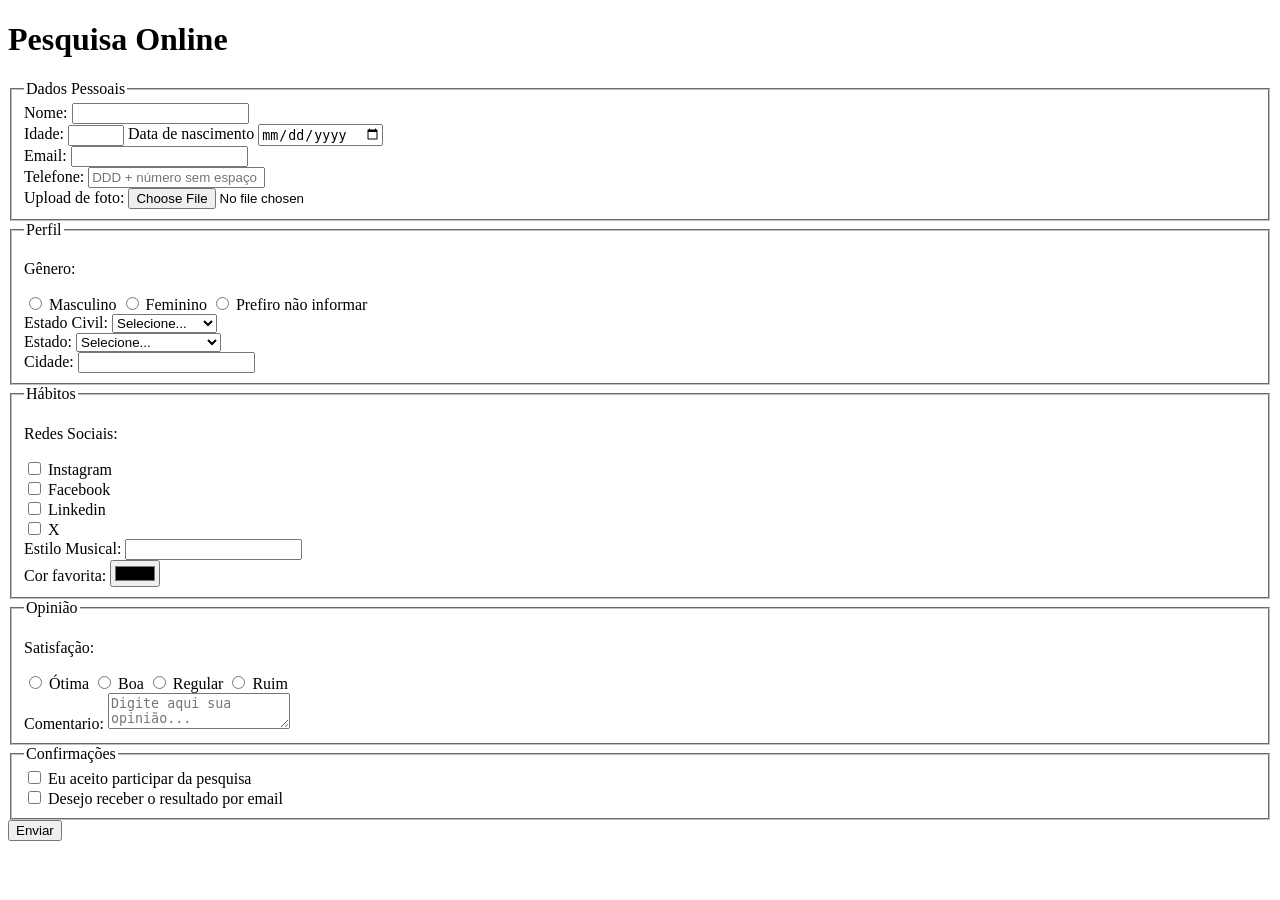
==== index.html @ 1ec1e95e "adicionada sessao de consentimento e resultado" ====
<!DOCTYPE html>
<html lang="pt-bt">
<head>
    <meta charset="UTF-8">
    <meta name="viewport" content="width=device-width, initial-scale=1.0">
    <link rel="stylesheet" href="style.css">
    <title>Pesquisa Culturama</title>
</head>
<body>
    <header><h1>Pesquisa Online</h1></header>
    <section>
        <form action="" method="get">
            <fieldset>
                <legend>Dados Pessoais</legend>
                <label for="name">Nome:</label>
                <input type="text" name="userName" id="name" required>
                <br>
                <label for="age">Idade:</label>
                <input type="number" name="userAge" id="age" min="12" max="100" required>
                <label for="birthDate">Data de nascimento</label>
                <input type="date" name="userBirthDate" id="birthDate">
                <br>
                <label for="email">Email:</label>
                <input id="email" type="email" name="userEmail">
                <br>
                <label for="phoneNumber">Telefone:</label>
                <input id="phoneNumber" type="tel" name="userPhoneNumber" pattern="[0-9]{11}" placeholder="DDD + número sem espaço e hífem">
                <br>
                <label for="image">Upload de foto:</label>
                <input id="image" type="file" accept="image/*" name="userImage">
                <br>
            </fieldset>
            <fieldset>
                <legend>Perfil</legend>

                <p>Gênero:</p>
                <input type="radio" name="userGender" id="masc" value="Masculino">
                <label for="masc">Masculino</label>
                <input type="radio" name="userGender" id="fem" value="Feminio">
                <label for="fem">Feminino</label>
                <input type="radio" name="userGender" id="notInformed" value="notInformed">
                <label for="notInformed" >Prefiro não informar</label>
                <br>
                <label for="maritalStatus">Estado Civil:</label>
                <select name="userMaritalStatus" id="maritalStatus">
                    <option value="notInformed">Selecione...</option>
                    <option value="casado">Casado</option>
                    <option value="solteiro">Solteiro</option>
                    <option value="divorciado">Divorciado</option>
                    <option value="uniaoEstavel">União Estavel</option>
                </select>
                <br>
                <label for="state">Estado:</label>
                <select name="userSate" id="state" required>
                    <option value="notInformed">Selecione...</option>
                    <option value="acre">Acre</option>
                    <option value="alagoas">Alagoas</option>
                    <option value="amapa">Amapá</option>
                    <option value="amazonas">Amazonas</option>
                    <option value="bahia">Bahia</option>
                    <option value="ceara">Ceará</option>
                    <option value="distritoFederal">Distrito Federal</option>
                    <option value="espiritoSanto">Espirito Santo</option>
                    <option value="goias">Goiás</option>
                    <option value="maranhao">Maranhão</option>
                    <option value="matoGrossoDoSul">Mato Grosso do Sul</option>
                    <option value="matoGrosso">Mato Grosso</option>
                    <option value="minasGerais">Minas Gerais</option>
                    <option value="para">Pará</option>
                    <option value="paraiba">Paraíba</option>
                    <option value="parana">Paraná</option>
                    <option value="pernambuco">Pernambuco</option>
                    <option value="piaui">Piauí</option>
                    <option value="rioDeJaneiro">Rio de Janeiro</option>
                    <option value="rioGrandeDoNorte">Rio Grande do Norte</option>
                    <option value="rioGrandeDoSul">Rio Grande do Sul</option>
                    <option value="rondonia">Rondônia</option>
                    <option value="roraima">Roraima</option>
                    <option value="santaCatarina">Santa Catarina</option>
                    <option value="saoPaulo">São Paulo</option>
                    <option value="sergipe">Sergipe</option>
                    <option value="tocantins">Tocantins</option>
                </select>
                <br>
                <label for="city">Cidade:</label>
                <input type="text" name="userCity" id="city">
            </fieldset>
            <fieldset>
                <legend>Hábitos</legend>

                <p>Redes Sociais:</p>
                <input type="checkbox" name="social" id="instagram" value="instagram">
                <label for="instagram">Instagram</label>
                <br>
                <input type="checkbox" name="social" id="facebook" value="facebook">
                <label for="facebook">Facebook</label>
                <br>
                <input type="checkbox" name="social" id="linkedin" value="linkedin">
                <label for="linkedin">Linkedin</label>
                <br>
                <input type="checkbox" name="social" id="x" value="x">
                <label for="x">X</label>
                <br>
                <label for="musicStyle">Estilo Musical:</label>
                <input type="text" name="userMusicStyle" id="musicStyle" list="styleTypes">
                <datalist id="styleTypes">
                    <option value="Rock">
                    <option value="Sertanejo">
                    <option value="Pagode">
                    <option value="Kpop">
                </datalist>
                <br>
                <label for="favoriteColor">Cor favorita:</label>
                <input type="color" name="userFavoriteColor" id="favoriteColor">
            </fieldset>
            <fieldset>
                <legend>Opinião</legend>

                <p>Satisfação:</p>
                <input type="radio" name="userSatisfaction" id="excellent">
                <label for="excellent">Ótima</label>
                <input type="radio" name="userSatisfaction" id="good">
                <label for="good">Boa</label>
                <input type="radio" name="userSatisfaction" id="regular">
                <label for="regular">Regular</label>
                <input type="radio" name="userSatisfaction" id="bad">
                <label for="bad">Ruim</label>
                <br>
                <label for="comment">Comentario:</label>
                <textarea name="userComment" id="comment" placeholder="Digite aqui sua opinião..."></textarea>
            </fieldset>
            <fieldset>
                <legend>Confirmações</legend>

                <input type="checkbox" name="userLgpd" id="userLgpdTerm" value="accepted" required>
                <label for="userLgpdTerm">Eu aceito participar da pesquisa</label>
                <br>
                <input type="checkbox" name="userGetResult" id="getResult" value="accepted">
                <label for="getResult">Desejo receber o resultado por email
            </fieldset>
            <button type="submit">Enviar</button>
        </form>
    </section>
</body>
</html>
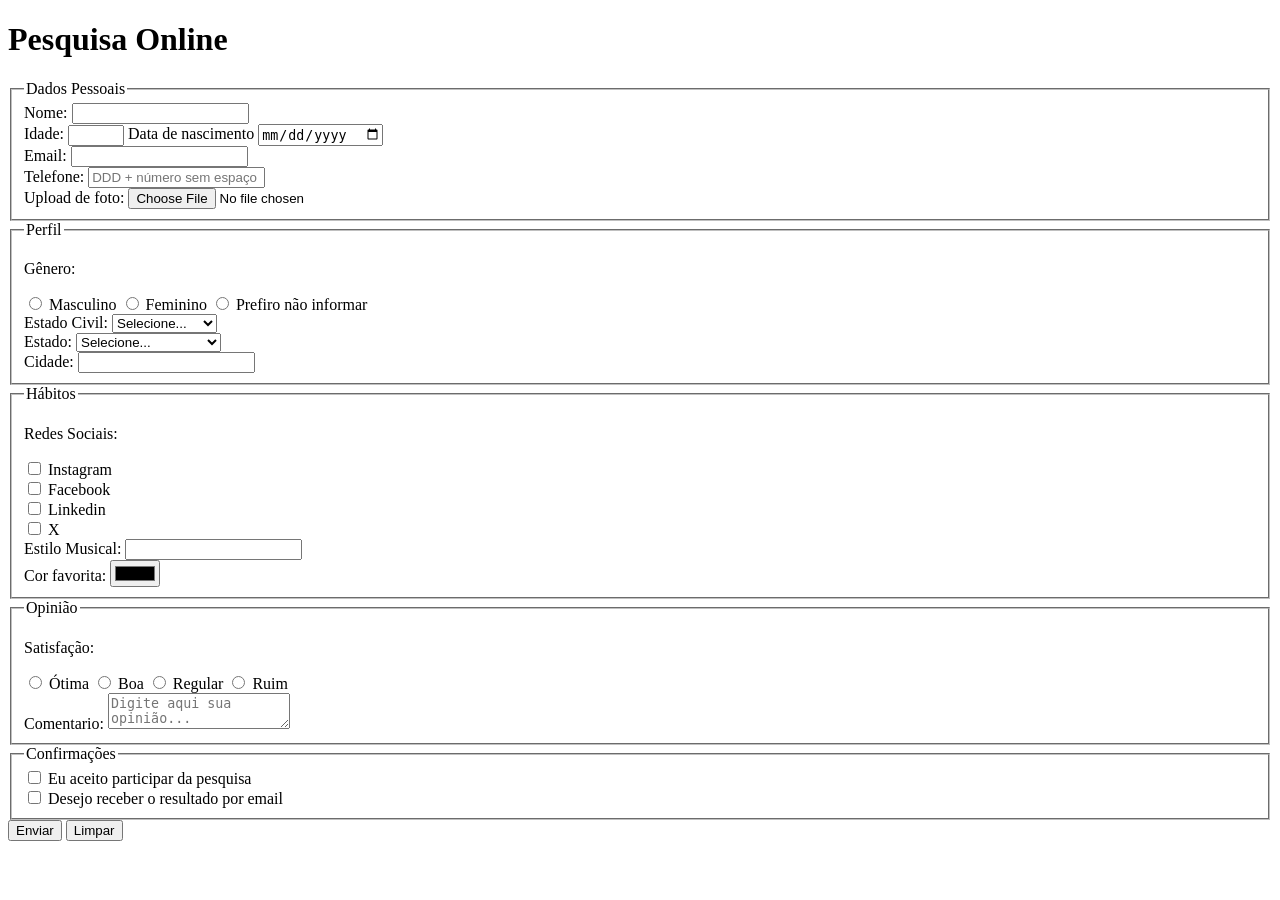
==== commit 65b94251: "adicionado botao reset" ====
--- a/index.html
+++ b/index.html
@@ -139,6 +139,7 @@
                 <label for="getResult">Desejo receber o resultado por email
             </fieldset>
             <button type="submit">Enviar</button>
+            <button type="reset">Limpar</button>
         </form>
     </section>
 </body>
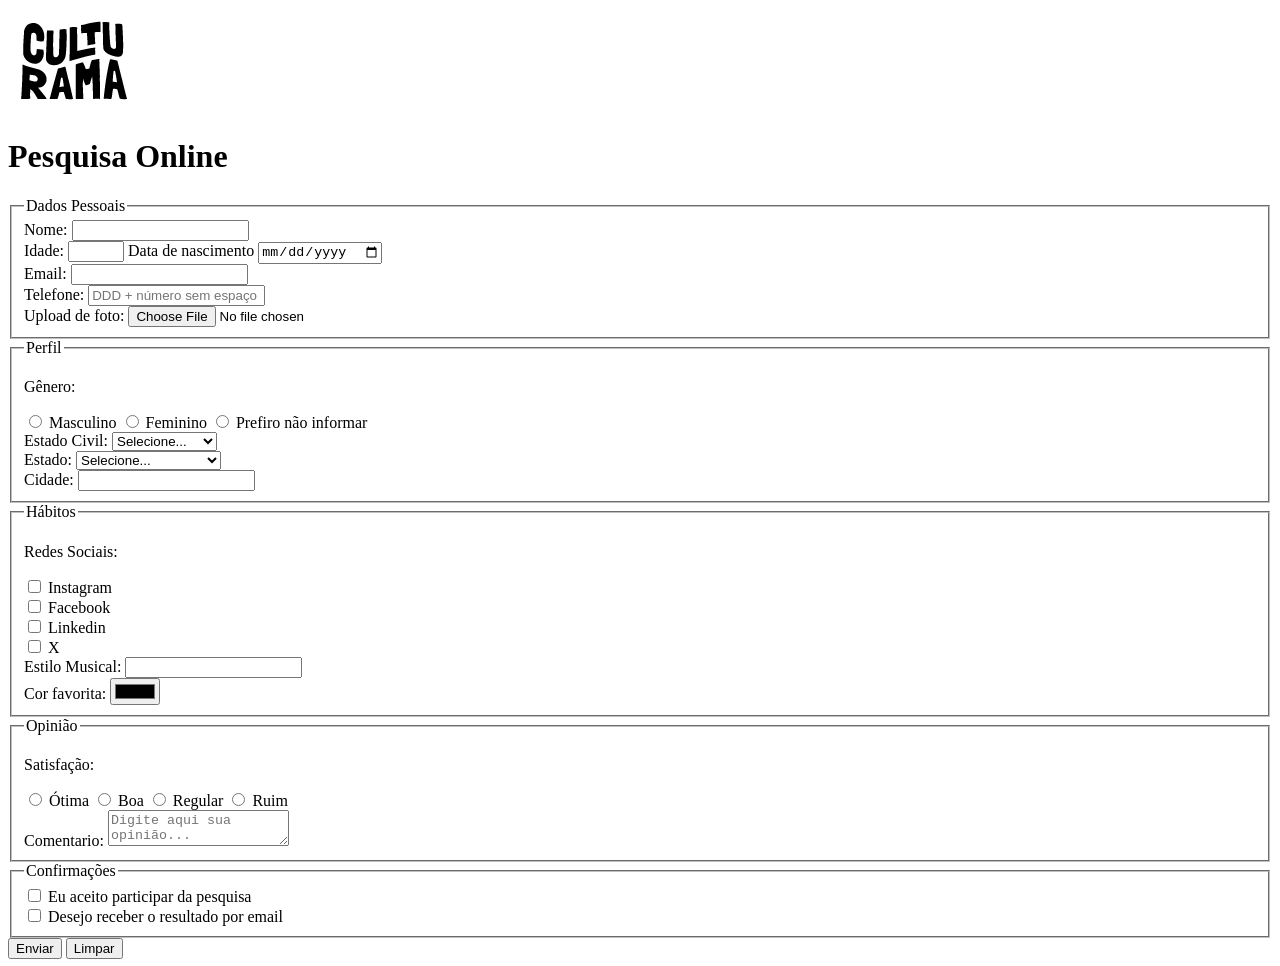
==== commit 79a5606b: "adicionada logo e favicon" ====
--- a/index.html
+++ b/index.html
@@ -3,11 +3,15 @@
 <head>
     <meta charset="UTF-8">
     <meta name="viewport" content="width=device-width, initial-scale=1.0">
-    <link rel="stylesheet" href="style.css">
+    <link rel="stylesheet" href="css/style.css">
+    <link rel="shortcut icon" href="culturama-favico.png" type="image/png">
     <title>Pesquisa Culturama</title>
 </head>
 <body>
-    <header><h1>Pesquisa Online</h1></header>
+    <header>
+        <img src="img/logo-culturama.png" alt="logo-culturama">
+        <h1>Pesquisa Online</h1>
+    </header>
     <section>
         <form action="" method="get">
             <fieldset>
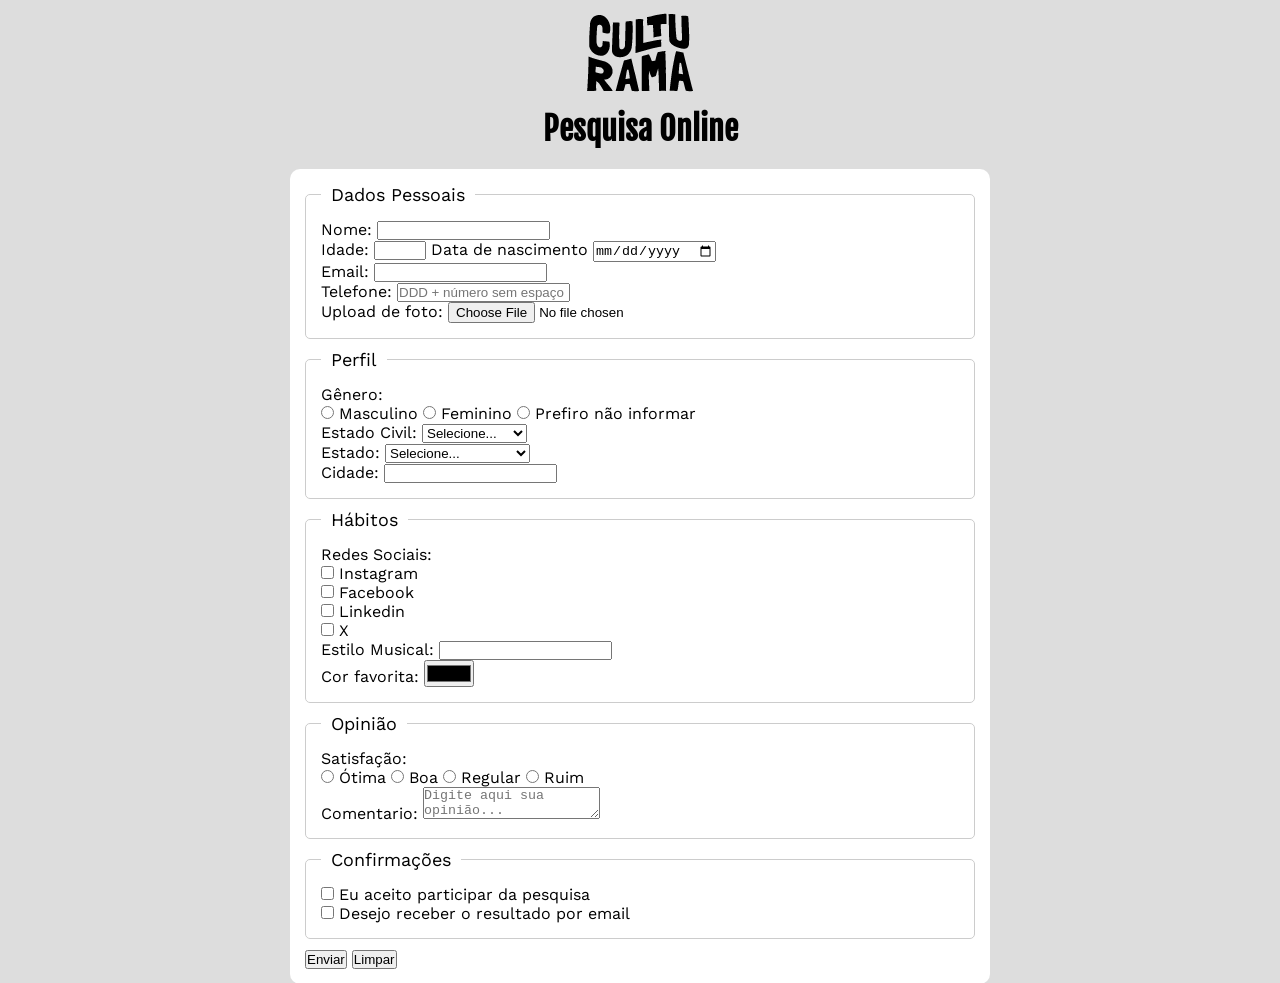
==== commit 4a3412d1: "feito o css inicial do formulario" ====
--- a/index.html
+++ b/index.html
@@ -8,6 +8,7 @@
     <title>Pesquisa Culturama</title>
 </head>
 <body>
+    <main>
     <header>
         <img src="img/logo-culturama.png" alt="logo-culturama">
         <h1>Pesquisa Online</h1>
@@ -146,5 +147,6 @@
             <button type="reset">Limpar</button>
         </form>
     </section>
+    </main>
 </body>
 </html>
--- a/css/style.css
+++ b/css/style.css
@@ -0,0 +1,46 @@
+@font-face {
+    font-family: "FjallaOne";
+    src: url(../fonts/FjallaOne-Regular.ttf);
+}
+@font-face {
+    font-family: "WorkSans";
+    src: url(../fonts/WorkSans-Regular.ttf);
+}
+*{
+    padding: 0;
+    margin: 0;
+    box-sizing: border-box;
+}
+
+
+body{
+    background-color: #dddddd;
+    font-family: "WorkSans", sans-serif;
+}
+main{
+    width: 100%;
+    max-width: 700px;
+    margin: 0 auto;
+}
+header{
+    text-align: center;
+    margin-bottom: 20px;
+}
+h1 {
+    font-family: "FjallaOne", sans-serif;
+}
+form{
+    background-color: #fff;
+    padding: 15px;
+    border-radius: 10px;
+}
+fieldset{
+    padding: 15px;
+    border: 1px solid #ccc;
+    border-radius: 5px;
+    margin-bottom: 10px;
+}
+legend {
+    font-size: 18px;
+    padding: 0 10px;
+}
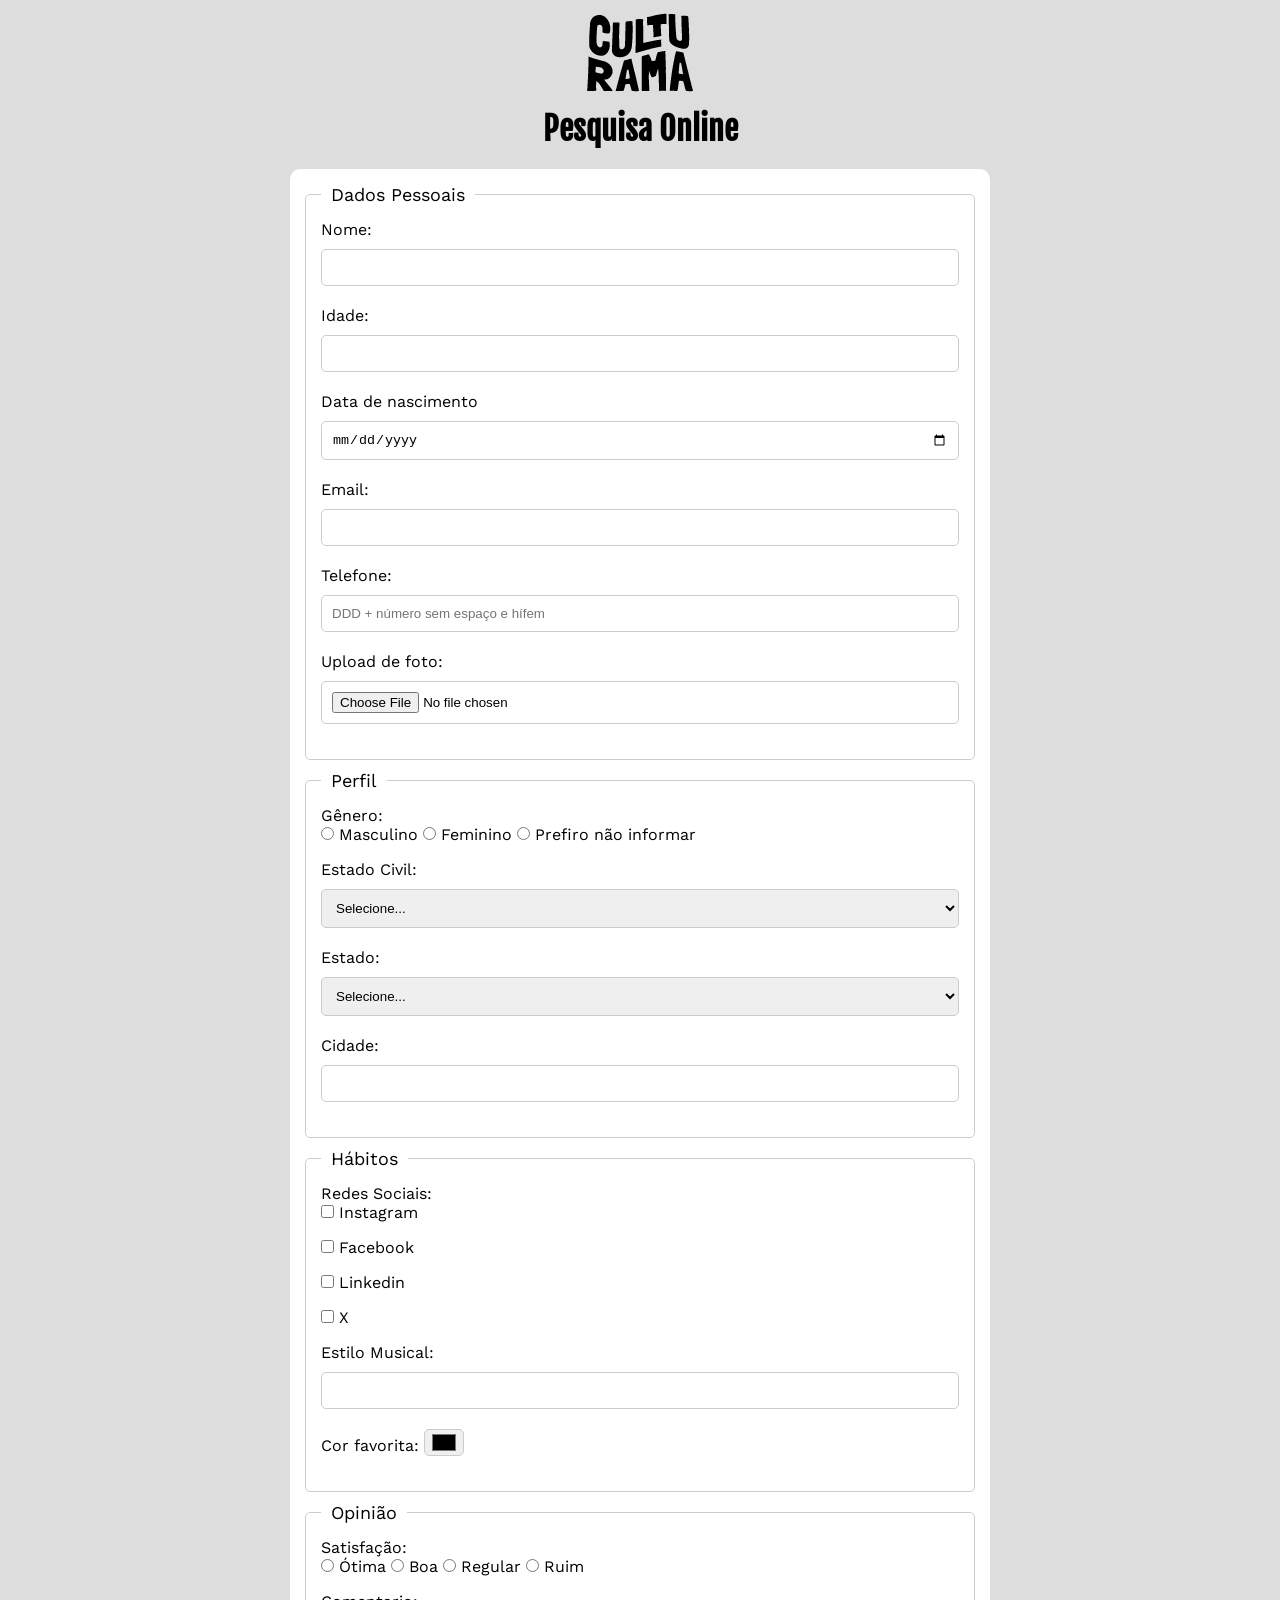
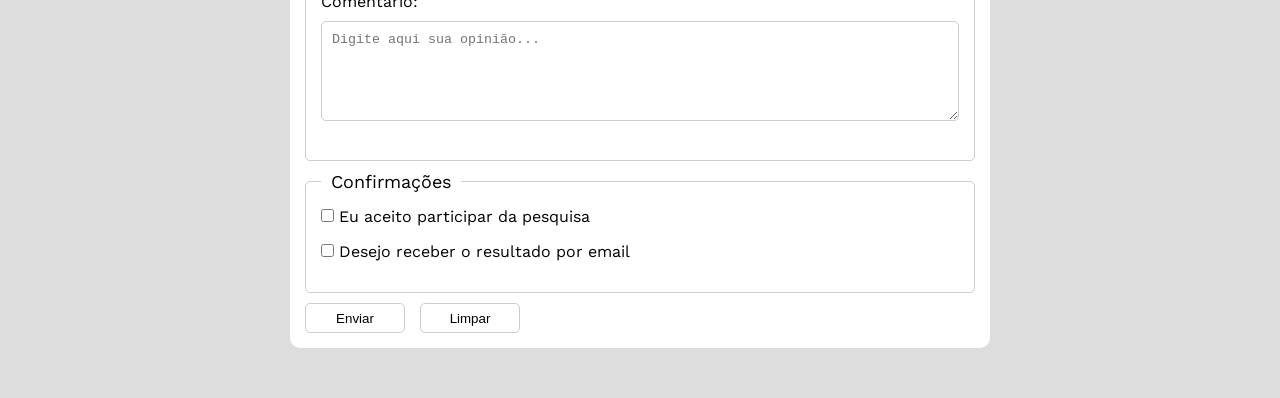
==== commit b7e7338e: "pagina de sucesso criada" ====
--- a/index.html
+++ b/index.html
@@ -14,7 +14,7 @@
         <h1>Pesquisa Online</h1>
     </header>
     <section>
-        <form action="" method="get">
+        <form action="sucesso.html" method="post">
             <fieldset>
                 <legend>Dados Pessoais</legend>
                 <label for="name">Nome:</label>
--- a/css/style.css
+++ b/css/style.css
@@ -33,6 +33,7 @@
     background-color: #fff;
     padding: 15px;
     border-radius: 10px;
+    margin-bottom: 50px;
 }
 fieldset{
     padding: 15px;
@@ -43,4 +44,56 @@
 legend {
     font-size: 18px;
     padding: 0 10px;
+}
+label{
+    display: inline-block;
+    margin-bottom: 10px;    
+}
+input, select, textarea{
+    width: 100%;
+    padding: 10px;
+    margin-bottom: 20px;
+    border: 1px solid #ccc;
+    border-radius: 5px;
+}
+textarea{
+    min-height: 100px;
+}
+input[type="radio"],
+input[type="checkbox"]{
+    width: auto;
+}
+input[type="color"]{
+    padding: 0 5px;
+    width: 40px;
+}
+
+/* input:invalid, textarea:invalid, select:invalid{
+    border-color:red ;
+}
+
+input:valid, textarea:valid, select:valid{
+    border-color:green ;
+} */
+button{
+    width: 100px;
+    height: 30px;
+    margin-right: 10px;
+    background-color: #fff;
+    border: 1px solid #ccc;
+    border-radius: 5px;
+    cursor: pointer;
+}
+button[type="submit"]:hover{
+    background-color: green;
+    color: #fff;
+}
+button[type="reset"]:hover{
+    background-color: red;
+    color: #fff;
+}
+
+#sucesso {
+    font-size: 40px;
+    text-align: center;
 }
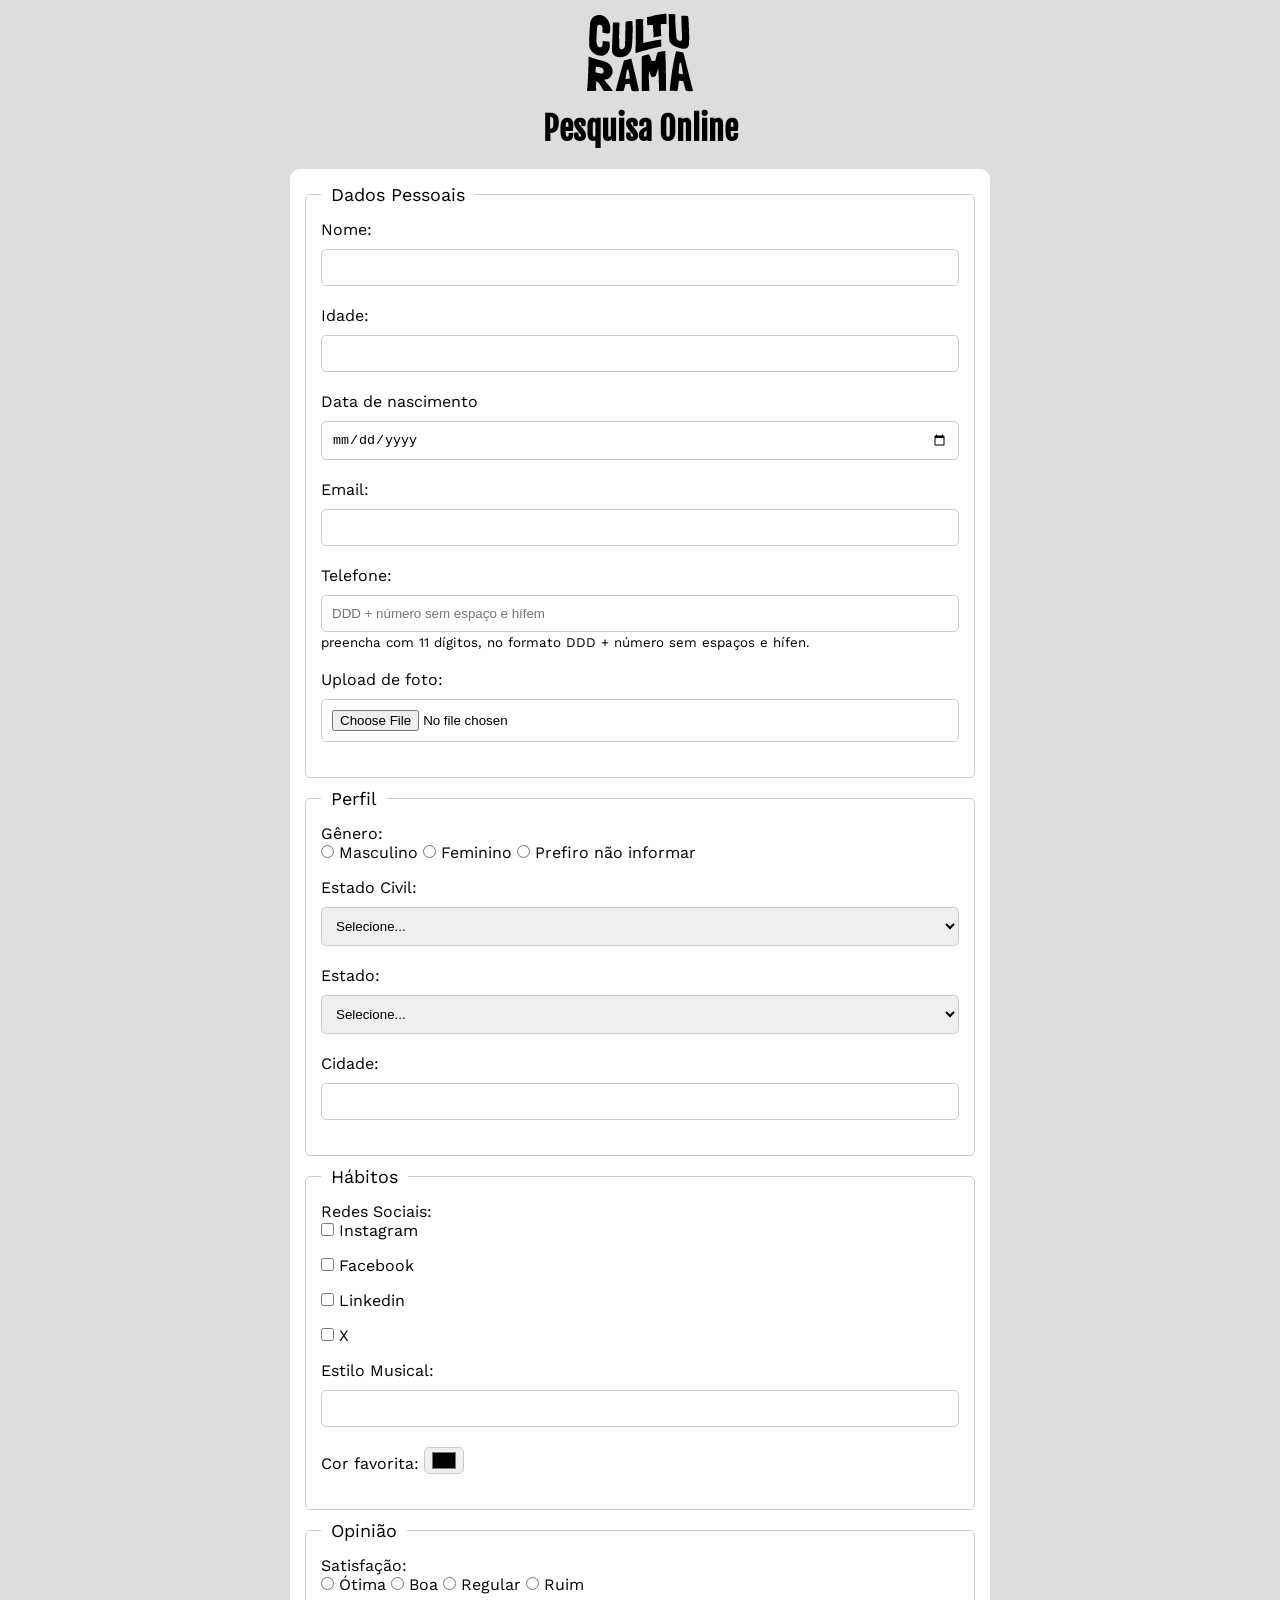
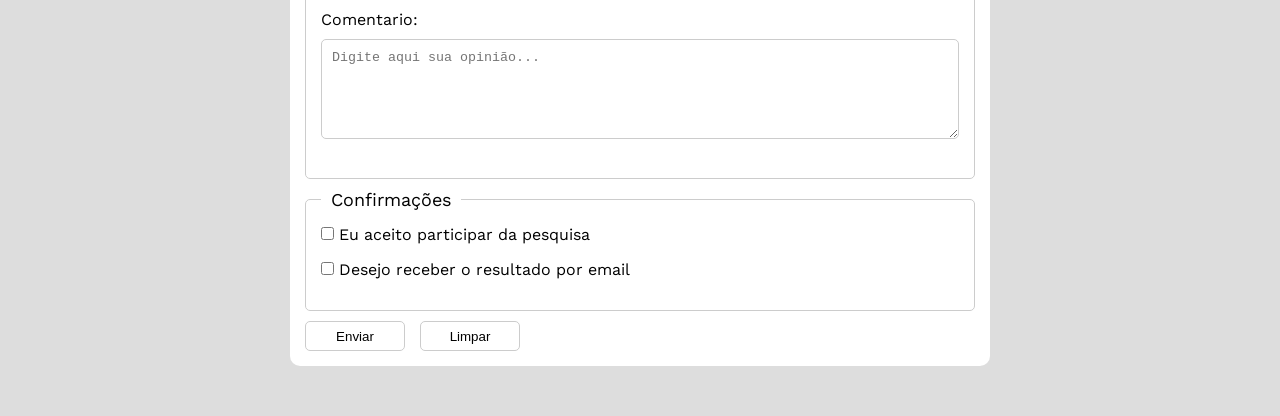
==== commit 2a331ed0: "adiciona aria ao campo de telefone" ====
--- a/index.html
+++ b/index.html
@@ -29,7 +29,8 @@
                 <input id="email" type="email" name="userEmail">
                 <br>
                 <label for="phoneNumber">Telefone:</label>
-                <input id="phoneNumber" type="tel" name="userPhoneNumber" pattern="[0-9]{11}" placeholder="DDD + número sem espaço e hífem">
+                <input id="phoneNumber" type="tel" name="userPhoneNumber" pattern="[0-9]{11}" placeholder="DDD + número sem espaço e hífem" aria-describedby="phoneHelp">
+                <small id="phoneHelp">preencha com 11 dígitos, no formato DDD + número sem espaços e hífen.</small>
                 <br>
                 <label for="image">Upload de foto:</label>
                 <input id="image" type="file" accept="image/*" name="userImage">
--- a/css/style.css
+++ b/css/style.css
@@ -67,6 +67,13 @@
     padding: 0 5px;
     width: 40px;
 }
+input[type="tel"]{
+    margin-bottom: 0;
+}
+small{
+    display: inline-block;
+    margin-bottom: 20px;
+}
 
 /* input:invalid, textarea:invalid, select:invalid{
     border-color:red ;
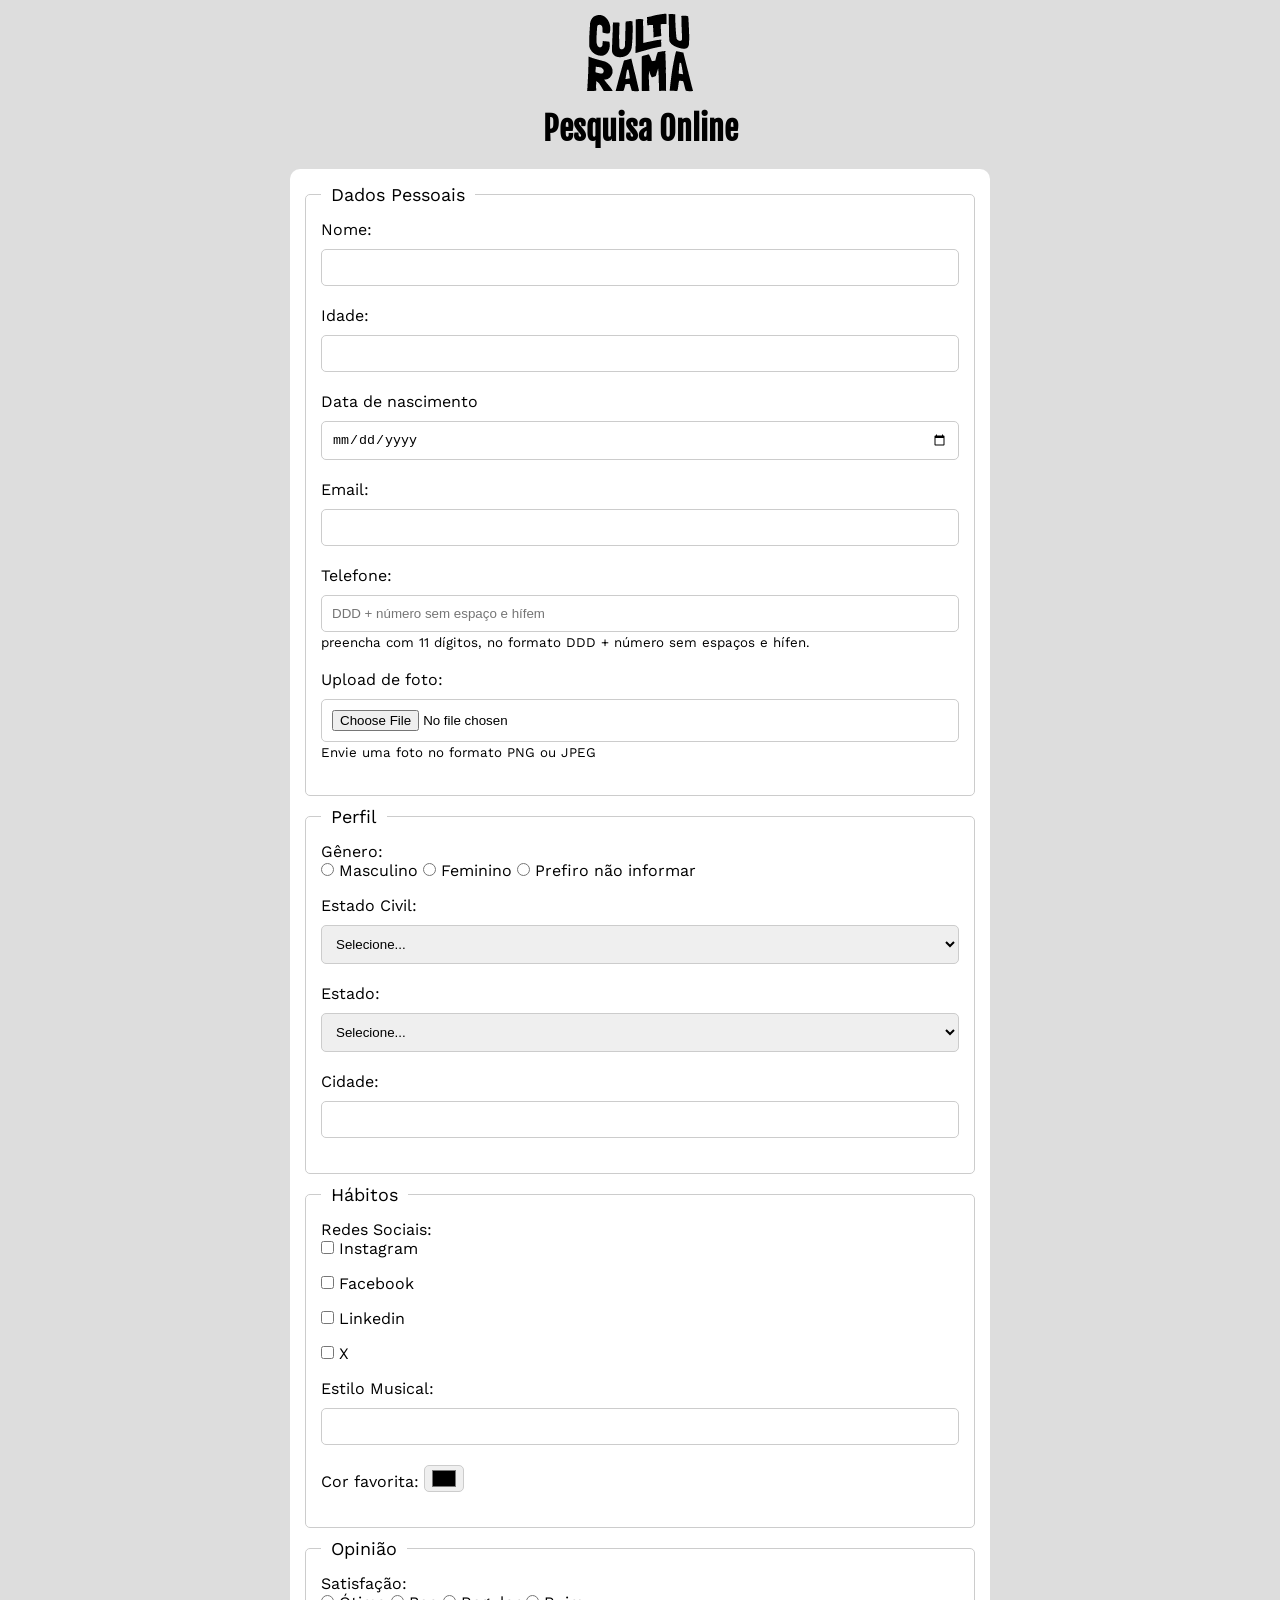
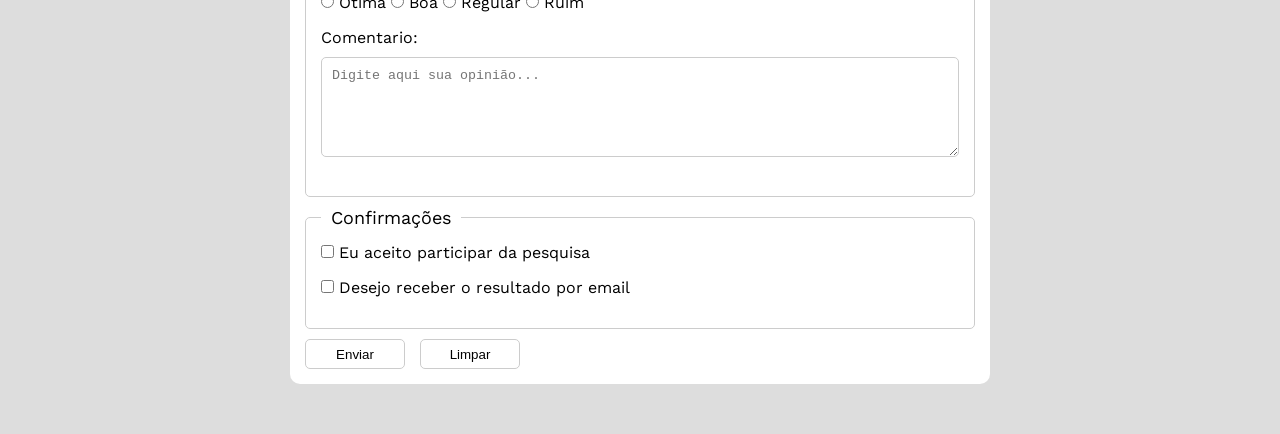
==== commit 3d37568b: "adicionado aria ao campo de foto" ====
--- a/index.html
+++ b/index.html
@@ -33,7 +33,8 @@
                 <small id="phoneHelp">preencha com 11 dígitos, no formato DDD + número sem espaços e hífen.</small>
                 <br>
                 <label for="image">Upload de foto:</label>
-                <input id="image" type="file" accept="image/*" name="userImage">
+                <input id="image" type="file" accept="image/*" name="userImage" aria-describedby="image">
+                <small id="imageHelp">Envie uma foto no formato PNG ou JPEG</small>
                 <br>
             </fieldset>
             <fieldset>
--- a/css/style.css
+++ b/css/style.css
@@ -67,7 +67,8 @@
     padding: 0 5px;
     width: 40px;
 }
-input[type="tel"]{
+input[type="tel"],
+input[type="file"]{
     margin-bottom: 0;
 }
 small{
